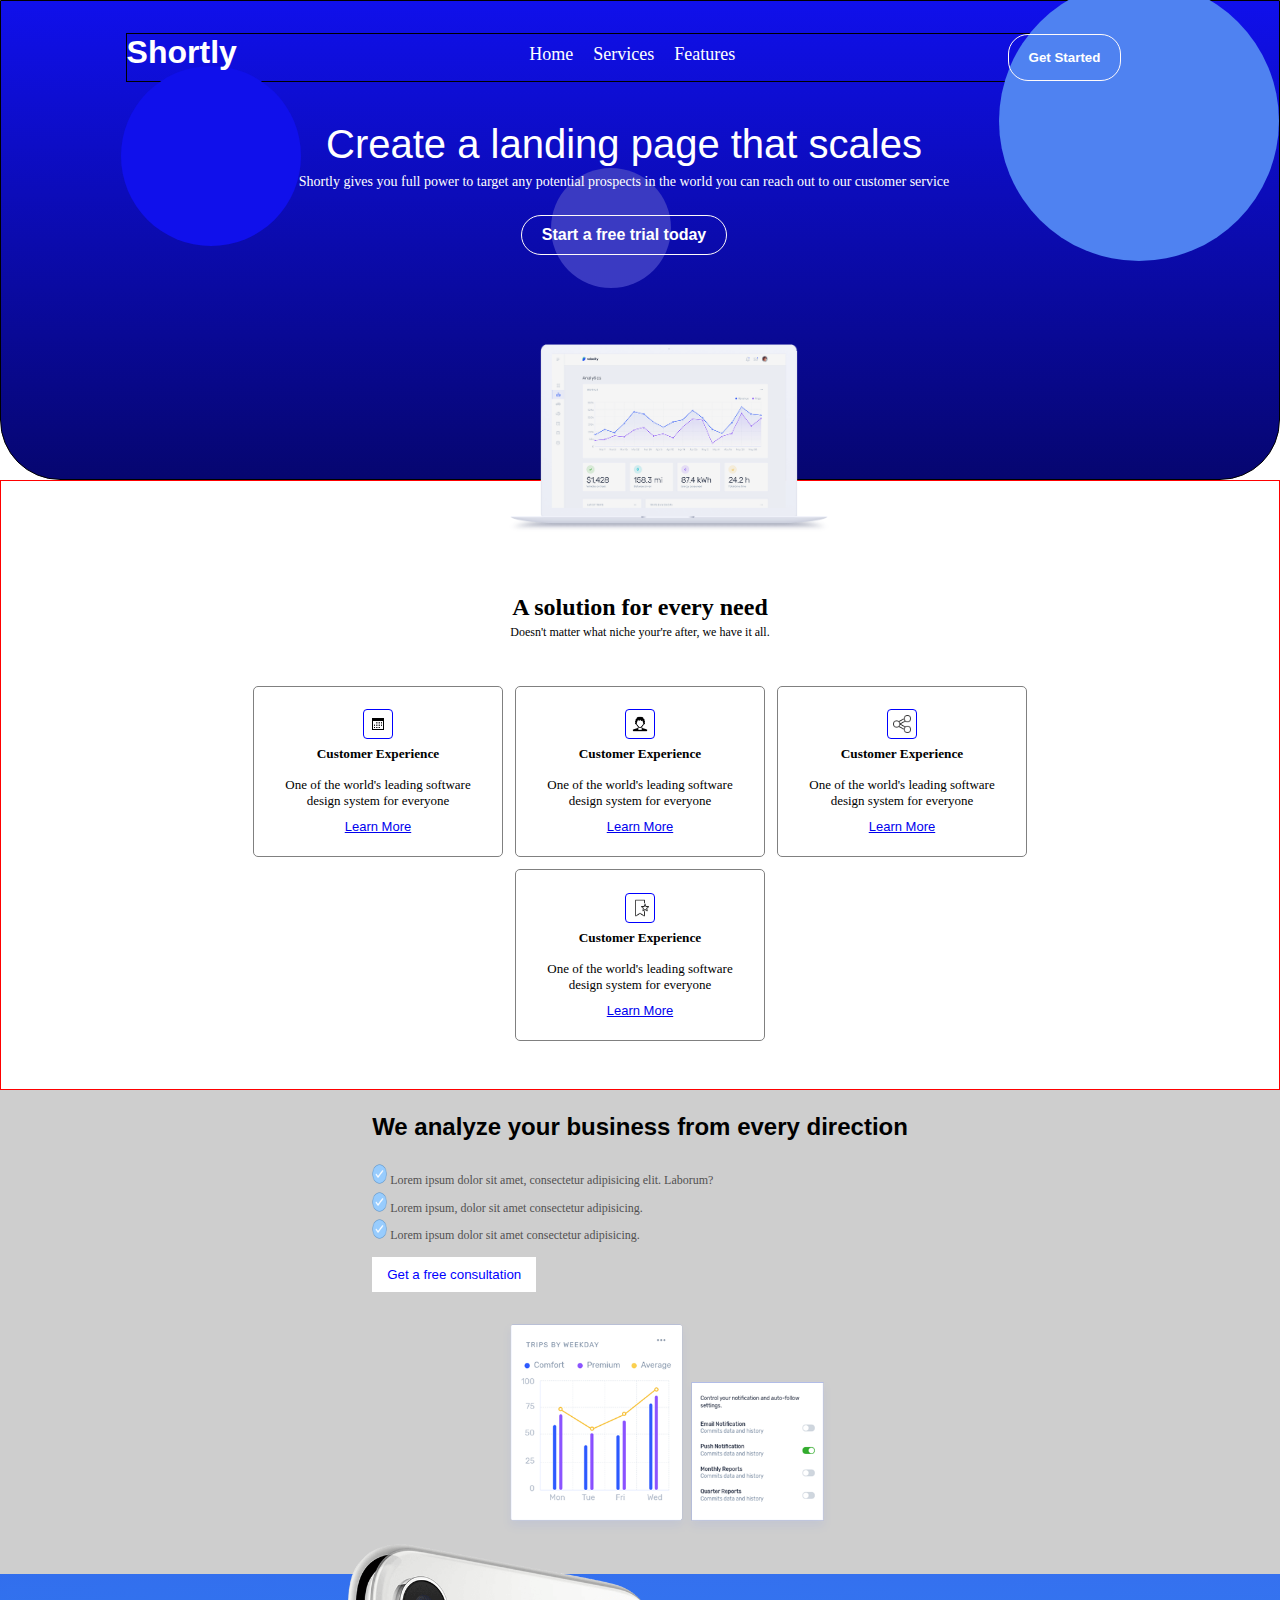
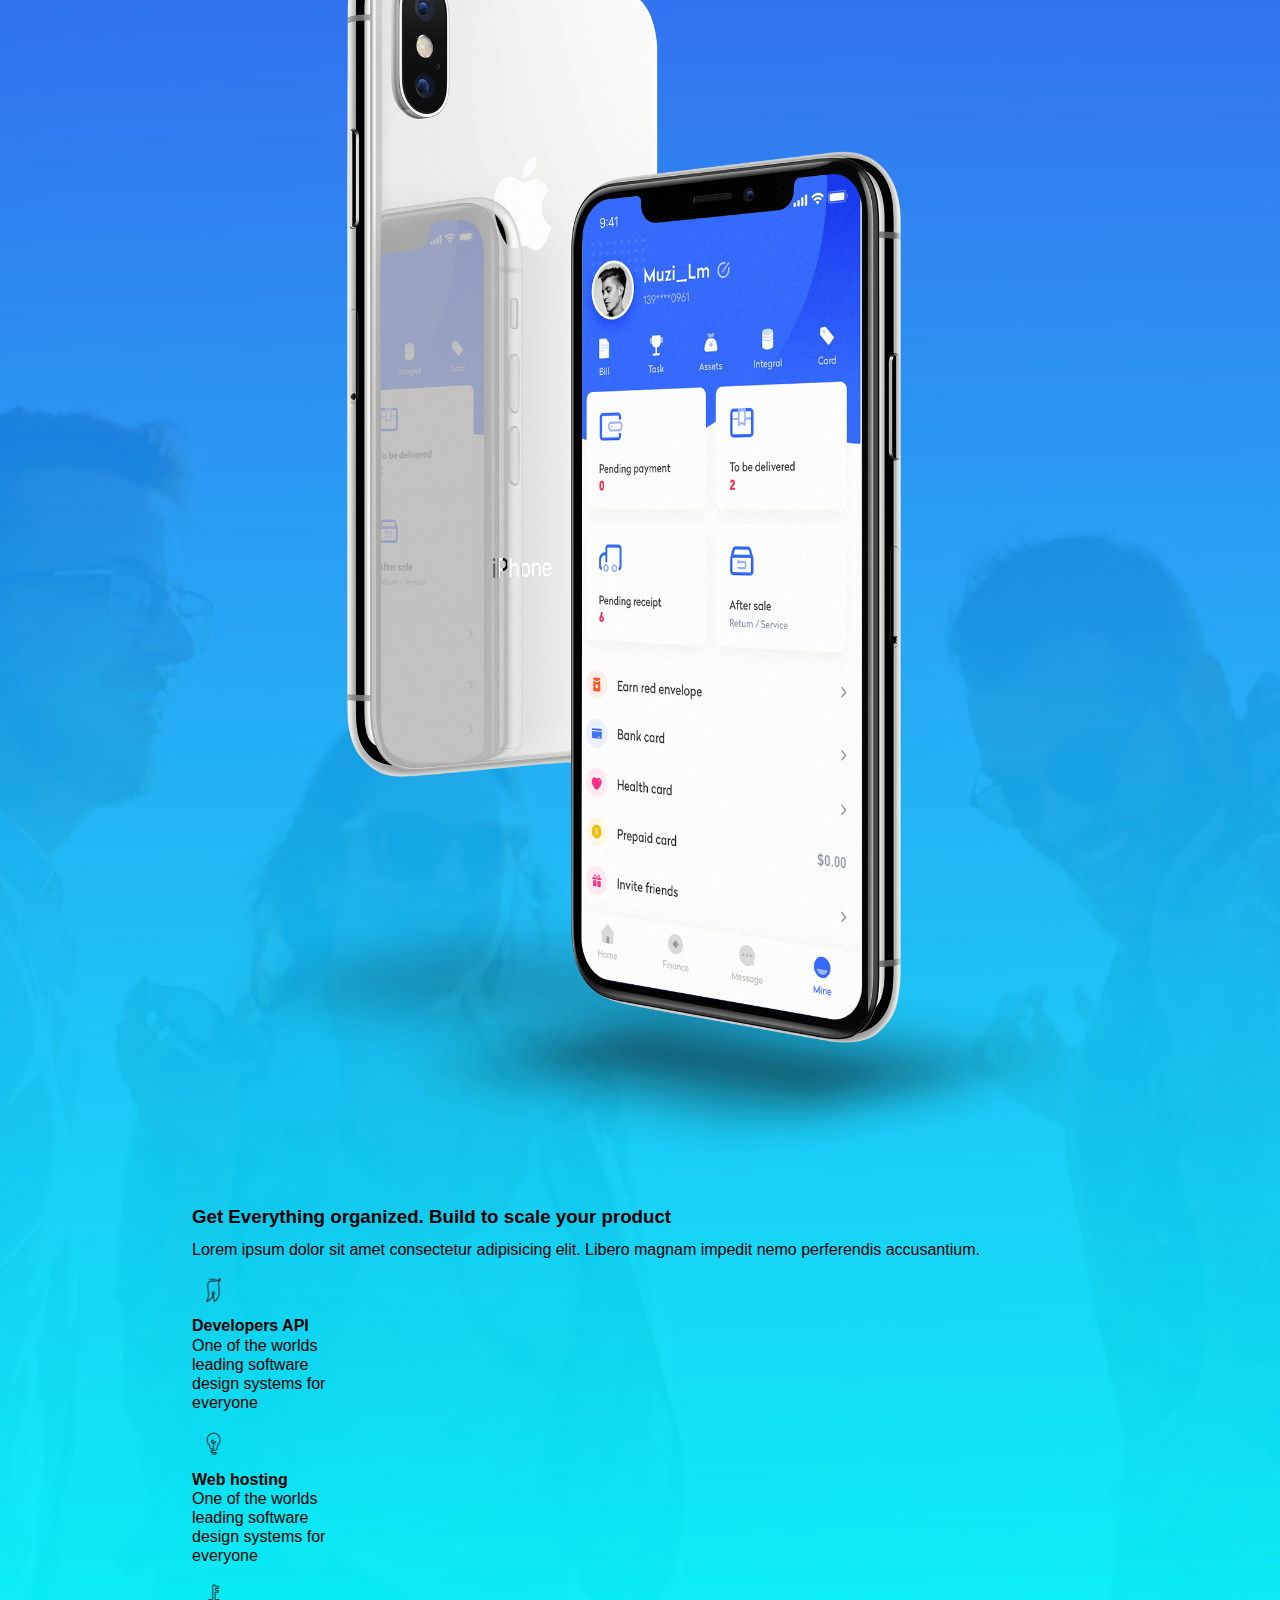
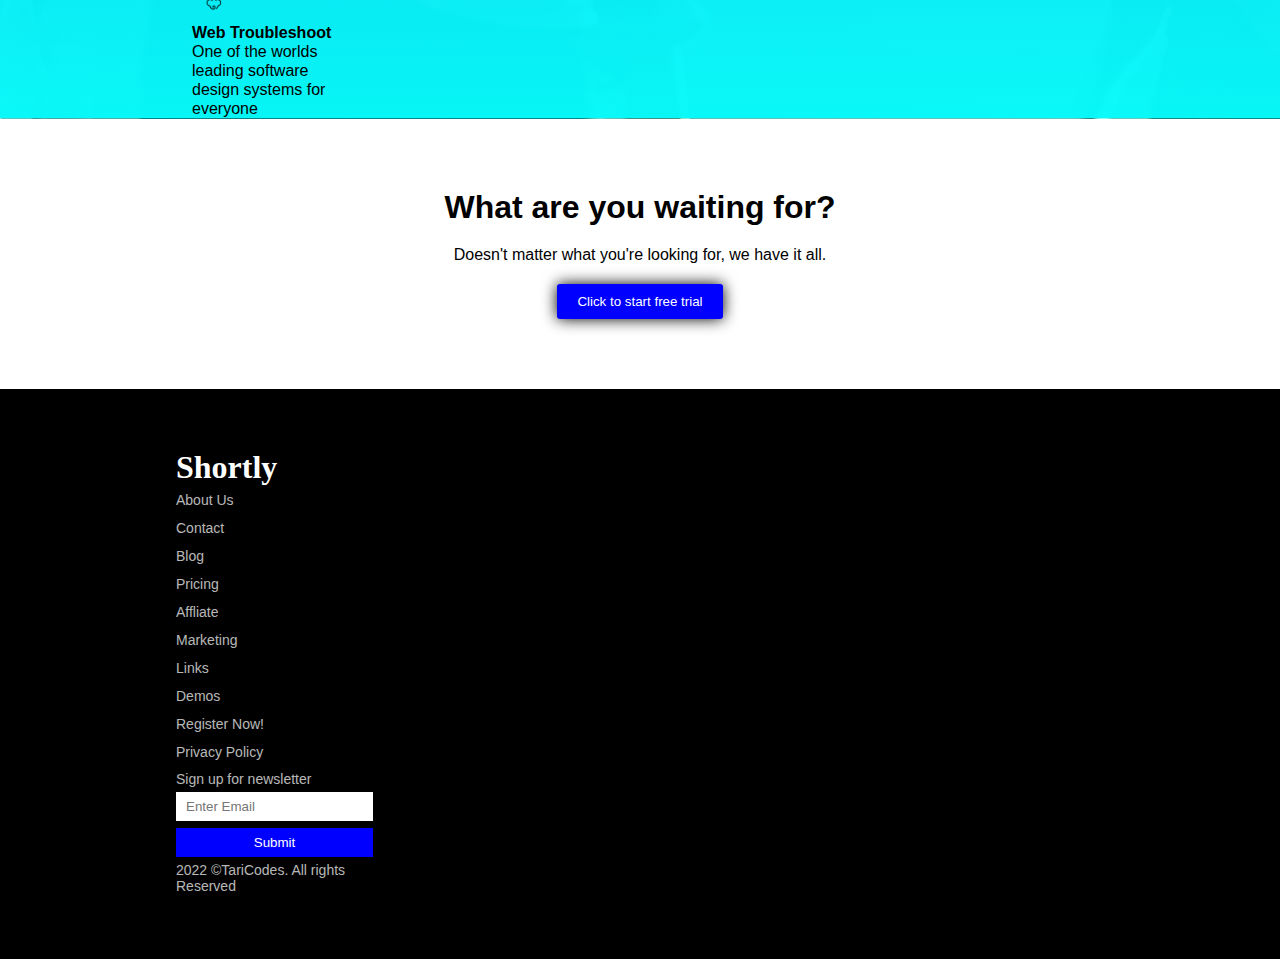
==== shortly.html @ 9597986b "created shortly" ====
<!DOCTYPE html>
<html lang="en">

<head>
    <meta charset="UTF-8">
    <meta http-equiv="X-UA-Compatible" content="IE=edge">
  <!--  <meta name="viewport" content="width=device-width, initial-scale=1.0">-->
    <title>Shortly Crypto</title>
    <link rel="stylesheet" href="./assets/css/shortly.css">
    <link rel="stylesheet" href="./assets/css/shortly-media-queries.css">
    <!-- <link rel="stylesheet" href="../../Fontawesome/font/fontawesome-free-5.15.4-web/css/all.css"> -->
   <!--  <link rel="stylesheet" href="../../Fontawesome/font/font-awesome-4.7.0/css/font-awesome.css"> -->
</head>

<body>
    <header>
        <div class="scale--item item1"></div>
        <div class="scale--item item2"></div>
        <div class="scale--item item3"></div>
        <div class="header--contents">
            <h1 id="logo">Shortly</h1>
            <nav class="nav--links">
            <div class="dd-btn">
                <i class="fa fa-bars"></i>
            </div>
            <ul>
                <li><a href="#">Home</a></li>
                <li><a href="#">Services</a></li>
                <li><a href="#">Features</a></li>
            </ul>
            </nav>
            <button class="started">Get Started</button>
        </div>
        <div class="page--contents">
            <h1>Create a landing page that scales</h1>
            <p>Shortly gives you full power to target any potential prospects in the world you can reach out to our
                customer service</p>
            <button>Start a free trial today</button>
        </div>
        <div class="image--container">
            <img src="./assets/zinochart-img/mac.png" alt="chart-analytics">
        </div>
    </header>
    <section class="customer--section">
        <div class="row1">
            <div class="row-txt">
                <h1>A solution for every need</h1>
                <p>Doesn't matter what niche your're after, we have it all.</p>
            </div>
            <div class="box--container">
                <div class="box box1">
                    <img src="./assets/zinochart-img/icons/icons8-calendar-32.png" alt="">
                    <h5>Customer Experience</h5>
                    <p>One of the world's leading software design system for everyone</p>
                    <a href="#">Learn More</a>
                </div>
                <div class="box box2">
                    <img src="./assets/zinochart-img/icons/icons8-customer-64.png" alt="">
                    <h5>Customer Experience</h5>
                    <p>One of the world's leading software design system for everyone</p>
                    <a href="#">Learn More</a>
                </div>
                <div class="box box3">
                    <img src="./assets/zinochart-img/icons/icons8-share-100.png" alt="">
                    <h5>Customer Experience</h5>
                    <p>One of the world's leading software design system for everyone</p>
                    <a href="#">Learn More</a>
                </div>
                <div class="box box4">
                    <img src="./assets/zinochart-img/icons/icons8-favorites-50.png" alt="">
                    <h5>Customer Experience</h5>
                    <p>One of the world's leading software design system for everyone</p>
                    <a href="#">Learn More</a>
                </div>
            </div>
        </div>
    </section>
    <section class="consultant--section">
        <div class="row1">
            <div class="prop">
                <h3>We analyze your business from every direction</h3>
                <div class="check">
                    <p> <img src="./assets/zinochart-img/icons/icons8-checkmark-40.png" alt=""> Lorem ipsum
                        dolor
                        sit amet, consectetur adipisicing elit. Laborum?</p>
                </div>
                <div class="check">
                    <p><img src="./assets/zinochart-img/icons/icons8-checkmark-40.png" alt=""> Lorem ipsum,
                        dolor sit amet consectetur adipisicing.</p>
                </div>
                <div class="check">
                    <p><img src="./assets/zinochart-img/icons/icons8-checkmark-40.png" alt=""> Lorem ipsum dolor
                        sit amet consectetur adipisicing.</p>
                </div>
                <button>Get a free consultation</button>
            </div>
            <div class="chart--image">
                <img src="./assets/zinochart-img/chart-zinochart.png" alt="">
            </div>
        </div>
    </section>
    <section class="third--section">
        <div class="row--container">
            <div class="img-row">
                <img src="./assets/zinochart-img/phone-zchart.png" alt="">
            </div>
            <div class="text--row">
                <div class="txt">
                    <h3>Get Everything organized. Build to scale your product</h3>
                    <p>Lorem ipsum dolor sit amet consectetur adipisicing elit. Libero magnam impedit nemo perferendis
                        accusantium.</p>
                </div>
                <div class="host--box">
                    <div class="hosting">
                        <img src="./assets/zinochart-img/icons/icons8-bookmark-64.png" alt="">
                        <h4>Developers API</h4>
                        <p>One of the worlds leading software design systems for everyone</p>
                    </div>
                    <div class="hosting">
                        <img src="./assets/zinochart-img/icons/icons8-idea-64.png" alt="">
                        <h4>Web hosting</h4>
                        <p>One of the worlds leading software design systems for everyone</p>
                    </div>
                    <div class="hosting">
                        <img src="./assets/zinochart-img/icons/icons8-key-64.png" alt="">
                        <h4>Web Troubleshoot</h4>
                        <p>One of the worlds leading software design systems for everyone</p>
                    </div>
                </div>
            </div>
        </div>
    </section>
    <section class="fourth--section">
        <div class="fourth--container">
            <h1>What are you waiting for?</h1>
            <p>Doesn't matter what you're looking for, we have it all.</p>
            <button>Click to start free trial</button>
        </div>
    </section>
    <footer class="footer--container">
        <div class="footer--contents">
            <h1>Shortly</h1>
            <div class="link--contents content1">
                <ul>
                    <li><a href="#">About Us</a></li>
                    <li><a href="#">Contact</a></li>
                    <li><a href="#">Blog</a></li>
                    <li><a href="#">Pricing</a></li>
                    <li><a href="#">Affliate</a></li>
                </ul>
            </div>
            <div class="link--contents content2">
                <ul>
                    <li><a href="#">Marketing</a></li>
                    <li><a href="#">Links</a></li>
                    <li><a href="#">Demos</a></li>
                    <li><a href="#">Register Now!</a></li>
                    <li><a href="#">Privacy Policy</a></li>
                </ul>
            </div>
            <div class="content3">
                <form class="newletter">
                    <p class="newletter--text">Sign up for newsletter</p>
                    <div>
                        <input type="email" placeholder="Enter Email">
                    </div>
                    <button class="btn">Submit</button>
                </form>
                <p class="copy">2022 &copy;TariCodes. All rights <br> Reserved</p>
            </div>
        </div>
    </footer>
</body>

</html>
---- assets/css/shortly.css ----
* {
    margin: 0%;
    padding: 0%;
    box-sizing: border-box;
    user-select: none;
}

html {
    font-size: 100%;
}

header {
    width: 100%;
    background-image: linear-gradient(to bottom, rgb(16, 16, 235), rgb(6, 6, 112));
    border-bottom-left-radius: 60px;
    border-bottom-right-radius: 60px;
    color: white;
    padding-top: 2rem;
    padding-right: 2rem;
    position: relative;
    border: 1px solid black;
}

.scale--item {
    position: absolute;
}

.item1 {
    width: 180px;
    height: 180px;
    border-radius: 50%;
    background-color: rgb(16, 16, 235);
    left: 120px;
    top: 65px;
    animation:bounce1 2s infinite alternate;
}

.item2 {
    width: 120px;
    height: 120px;
    border-radius: 50%;
    background-color: rgb(58, 58, 194);
    left: 43%;
    top: 35%;
    animation:bounce2 2s infinite alternate-reverse;
}

.item3 {
    width: 280px;
    height: 280px;
    border-radius: 50%;
    background-color: rgb(79, 130, 241);
    right: 0%;
    top: -20px;
    animation:bounce3 2s infinite alternate;
}
@keyframes bounce1{
    0%{
        top:65px;
        left: 120px;
    }
    50%{
        top:125px;
        left: 195px;
    }
    100%{
        top: 65px;
        left: 120px;
    }
 
}
@keyframes bounce2 {
    0%{
        top: 35%;
        right: 45%;
    }
    50%{
        background-color: rgb(23, 20, 211);
        top: 50%;
        right: 45%;
    }
    100%{
        top:35%;
        right: 45%;
    }
}
@keyframes bounce3{
    0%{
        top: -20px;
        right: 0%;
    }
    50%{
        top:20%;
        right: 15%;
    }
    100%{
        top: -20px;
        right: 0px;
    }
}
.header--contents {
    width: 80%;
    margin: 0% auto;
    display: flex;
    justify-content: space-between;
    border: 1px solid black;
}

.header--contents h1 {
    font-family: Verdana, Geneva, Tahoma, sans-serif;
    font-size: 32px;
    z-index: 999;
}

.header--contents h1 .dim {
    color: red;
}
.dd-btn{
    display: none;
    z-index: 999;
    width: 230px;
    padding: 10px;
    background: transparent;
    text-align: center;
}
.header--contents .nav--links ul {
    display: flex;
    align-items: center;
    justify-content: center;
    padding-top: 10px;
}

.header--contents .nav--links ul li {
    margin-left: 20px;
    list-style: none;
    z-index: 999;
}

.header--contents .nav--links a {
    color: white;
    text-decoration: none;
    font-size: 18px;
    font-family: Cambria, Cochin, Georgia, Times, 'Times New Roman', serif;
}

.header--contents .started {
    background-color: transparent;
    border: 1px solid snow;
    outline: none;
    border-radius: 20px;
    padding: 15px 20px;
    color: white;
    font-weight: bold;
    z-index: 999;
}

.header--contents .started:hover {
    background-color: snow;
    color: rgb(23, 20, 211);
}

.page--contents {
    width: 80%;
    margin: 0% auto;
    display: flex;
    flex-direction: column;
    justify-content: center;
    align-items: center;
    padding: 2rem 1rem;
}

.page--contents h1 {
    font-size: 69px;
    font-family: Arial, Helvetica, sans-serif;
    line-height: 1.5;
    font-weight: 500;
    text-align: center;
    z-index: 999;
}

.page--contents p {
    margin-bottom: 25px;
    text-align: center;
    z-index: 999;
}

.page--contents button {
    border-radius: 25px;
    padding: 10px 20px;
    background-color: transparent;
    color: white;
    border: 1px groove snow;
    outline: none;
    font-size: 16px;
    font-weight: bold;
    font-family: Arial, Helvetica, sans-serif;
    z-index: 999;
}

.image--container {
    max-width:700px;
}

.image--container img {
    transform:translateY(15%) translateX(140%);
    width: 100%;
}

.customer--section {
    width: 100%;
    background-color: white;
    color: black;
    padding-top: 2rem;
    padding-bottom: 2rem;
    border: 1px solid red;
}
.customer--section .row1{
    display: flex;
    justify-content: center;
    align-items: center;
    flex-direction: column;
}
.customer--section .row1 .row-txt h1 {
    margin-top: 30%;
    line-height: 1.4;
    text-align: center;
    font-size: 45px;
    font-family: Cambria, Cochin, Georgia, Times, 'Times New Roman', serif;
}

.customer--section .row1 .row-txt p {
    text-align: center;
    margin-bottom: 30px;
}

.customer--section .box--container {
    /* border: 1px solid blue; */
    width: 80%;
    margin: 0 auto;
    padding: 1rem;
    display: flex;
    flex-direction: row;
    align-items: center;
    justify-content: flex-start;
    background-color: transparent;
    color: black;
    gap: 12px;
}

.customer--section .box--container .box {
    width: 250px;
    display: flex;
    padding: 1.4rem;
    justify-content: center;
    flex-direction: column;
    align-items: center;
    text-align: center;
    border-radius: 5px;
    border: 1px solid gray;
}

.customer--section .box--container .box:hover {
    transform: translateY(-20px);
    transition: .7s ease-in-out;
}

.customer--section.box--container .box h5 {
    font-weight: bolder;
    line-height: 1.3;
    text-align: center;
    font-family: Cambria, Cochin, Georgia, Times, 'Times New Roman', serif;
}

.customer--section .box--container .box p {
    font-size: small;
    margin-bottom: 10px;
    margin-top: 15px;
}

.customer--section .box--container .box img {
    width: 30px;
    height: 30px;
    padding: 5px;
    border: 1px solid blue;
    margin-bottom: 7px;
    border-radius: 4px;
}

.customer--section .box--container .box a {
    font-family: 'Lucida Sans', 'Lucida Sans Regular', 'Lucida Grande', 'Lucida Sans Unicode', Geneva, Verdana, sans-serif;
    font-size: small;
}

.consultant--section {
    background-color: rgb(206, 206, 206);
}

.consultant--section .row1 {
    width: 80%;
    margin: 0% auto;
    display: flex;
    justify-content: center;
    align-items: center;
}

.consultant--section .row1 .prop h3 {
    font-weight: bolder;
    font-family: 'Trebuchet MS', 'Lucida Sans Unicode', 'Lucida Grande', 'Lucida Sans', Arial, sans-serif;
    line-height: 1.4;
    font-size: 24px;
    margin-bottom: 20px;
    text-align: left;
}

.consultant--section .row1 .prop p {
    line-height: 1.9;
    color: rgb(82, 81, 81);
}

.consultant--section .row1 .check img {
    width: 20px;
    height: 20px;
}

.consultant--section .row1 button {
    margin-top: 10px;
    border: none;
    background-color: #fff;
    color: blue;
    padding: 10px 15px;
}

.consultant--section .row1 button:hover {
    background-color: blue;
    color: #fff;
    border: none;
}

.third--section {
    width: 100%;
    /* height: 70vh; */
    background-image: linear-gradient(to bottom, rgba(30, 97, 240, 0.877), rgba(7, 250, 250, 0.979)), url('../zinochart-img/bg-zinochart.jpg');
    background-repeat: no-repeat;
    background-size: cover;
    background-position: 100% 41%;
}

.third--section .row--container {
    width: 70%;
    /* height: 70vh; */
    margin: 0% auto;
    display: flex;
    justify-content: space-around;
    align-items: center;
}

.third--section .row--container .img-row {
    width: 40%;
    position: relative;
    bottom: 30px;
    animation: bounce 3.5s infinite ease-in-out;
    
}

.third--section .row--container .img-row img {
    width: 100%;
    height: 100%;
}
@keyframes bounce {
    0%{
        transform: translateY(-10px);
    }
    25%{
        transform: translateY(-20px);
    }
    50%{
        transform: translateY(-25px);
    }
    75%{
        transform: translateY(-20px);
    }
    100%{
        transform: translateY(-10px);
    }
}
/* .third--section .row--container .img-row img:hover{
    transform: translateY(-15px);
    transition: .9s ease-in-out;
} */
.text--row {
    display: flex;
    /* border: 1px solid blue; */
    flex-direction: column;
    width: 100%;
    gap: 10px;
    min-height: 35vh;
    line-height: 1.2;
    font-family: 'Gill Sans', 'Gill Sans MT', Calibri, 'Trebuchet MS', sans-serif;
}

.text--row .txt h3 {
    width: 55%;
    line-height: 1.4;
    margin-bottom: 10px;
}

.text--row>p {
    width: 90%;
    /* border: 1px solid blue; */
    margin: 20px 0px;
}

.text--row .host--box {
    display: flex;
    flex-direction: row;
    gap: 10px;
}

.text--row .host--box .hosting {
    width: 160px;
}

.text--row .host--box .hosting img {
    width: 43px;
    height: 43px;
    padding: 8px;
}

.fourth--section {
    width: 100%;
    background-color: white;
    padding: 70px;
    font-family: 'Gill Sans', 'Gill Sans MT', Calibri, 'Trebuchet MS', sans-serif;
}

.fourth--section .fourth--container {
    width: 70%;
    margin: 0 auto;
    display: flex;
    flex-direction: column;
    justify-content: center;
    align-items: center;
}

.fourth--section .fourth--container h1 {
    text-align: center;
    font-family: 'Segoe UI', Tahoma, Geneva, Verdana, sans-serif;
    margin-bottom: 20px;
}

.fourth--section .fourth--container button {
    background-color: blue;
    color: white;
    padding: 10px 20px;
    border-radius: 3px;
    border: none;
    margin-top: 20px;
    box-shadow: 0px 0px 15px black;
}

.fourth--section .fourth--container button:hover {
    background-color: transparent;
    color: blue;
}

.footer--container {
    background-color: black;
    padding: 60px;
}

.footer--container .footer--contents {
    width: 80%;
    margin: 0% auto;
    display: flex;
    justify-content: space-around;
    color: white;
}

.footer--container .footer--contents .link--contents ul li {
    list-style: none;
    padding: 5px 0px;
}

.footer--container .footer--contents .link--contents a {
    color: rgba(245, 245, 245, 0.76);
    margin-bottom: 5px;
    text-decoration: none;
    font-size: 14px;
    font-family: 'Segoe UI', Tahoma, Geneva, Verdana, sans-serif;
}

.footer--container .footer--contents .newletter input,
.btn {
    width: 100%;
}

.footer--container .footer--contents .newletter input {
    padding: 7px 10px;
    outline: none;
    border: none;
    display: block;
}
.footer--container .footer--contents .newletter input:focus{
    /* border: 2px groove orange; */
    box-shadow: 0px 0px 15px orange;
}

.footer--container .footer--contents .newletter .btn {
    margin-top: 7px;
    background-color: blue;
    display: block;
    text-align: center;
    padding: 7px 15px;
    color: #fff;
    border: none;
}

.footer--container .footer--contents .newletter .btn:hover {
    background-color: whitesmoke;
    color: blue;
    
}

.footer--container .footer--contents .newletter--text,
.copy {
    color: rgba(245, 245, 245, 0.76);
    font-family: 'Segoe UI', Tahoma, Geneva, Verdana, sans-serif;
    font-size: 14px;
    margin: 5px 0px;
}
---- assets/css/shortly-media-queries.css ----
@media screen and (max-width:1024px) {
    .page--contents h1 {
        font-size: 50px;
        font-weight: 500;
    }
    .image--container {
        transform:translateY(15%) translateX(20%);
        max-width:650px;
    }
    /* .image--container{
        left: 15%;
        bottom: -5%;
    } */
    .image--container img {
        width: 100%;
    }
    .customer--section .row1 h1{
        font-size: 30px;
        font-weight: 600;
    }
    .customer--section .box--container{
        flex-wrap: wrap;
        justify-content: center;
    }
    .consultant--section .row1 {
        padding: 20px 0px;
        display: flex;
        flex-direction: column;
        justify-content: space-around;
        align-items: center;
    }
    .third--section {
        background-position: 30% 100%;
    }
    /* .third--section .row--container{
        flex-direction: column;
    } */

    .third--section .row--container .img-row{
        width: auto;
    }

}
@media screen and (max-width:768px) {
    .page--contents h1 {
        font-size: 50px;
        font-weight: 500;
    }
    .image--container {
        transform:translateY(15%) translateX(15%);
        max-width:600px;
    }
    /* .image--container{
        max-width: 490px;
        left: 18%;
        bottom: 0%;
    } */
    .image--container img {
        width:100%;
    }
    .customer--section .row1 h1{
        font-size: 30px;
        font-weight: 600;
    }
    .customer--section .box--container{
        flex-wrap: wrap;
        justify-content: center;
    }
    .consultant--section .row1 {
        padding: 20px 0px;
        display: flex;
        flex-direction: column;
        justify-content: space-around;
        align-items: center;
    }
    .third--section {
        background-position: 30% 100%;
    }
    .third--section .row--container{
        flex-direction: column;
    }

    .third--section .row--container .img-row{
        width: auto;
    }
    .footer--container .footer--contents{
        flex-wrap:wrap;
    }

}
@media screen and (max-width:425px) {
    .scale--item{
        display: none;
    }
   .nav--link ul li a, .started{
        display: none;
    }
    .dd-btn{
        display: block;
    }
    .page--contents h1 {
        font-size: 50px;
        font-weight: 500;
    }
    .image--container {
        transform:translateY(15%) translateX(15%);
        max-width:320px;
    }
    /* .image--container{
        max-width: 350px;
        left: 10%;
        bottom: 0%;
    } */
    .image--container img {
        width:100%;
    }
    .page--contents h1{
        font-size: 40px;
    }
    .page--contents p{
        font-size: 14px;
    }
    /* .customer--section .row1 h1{
        font-size: 30px;
        font-weight: 600;
    } */
    .customer--section .row1 .row-txt h1{
        font-size: 24px;
        font-weight: 600;
    }
    .customer--section .row1 .row-txt p{
        font-size: 12px;
    }
    .customer--section .box--container{
        flex-wrap: wrap;
        justify-content: center;
    }
    .customer--section .box--container .box:hover {
        transform: scale(1.1);
        transition: .9s ease-in-out;
    }
    .consultant--section .row1 {
        padding: 20px 0px;
        display: flex;
        flex-direction: column;
        justify-content: space-around;
        align-items: center;
    }
    .chart--image img{
        max-width: 400px;
    }
    .consultant--section .row1 .check p {
        font-size: 12px;
    }
    .consultant--section .row1 .check p img{
        max-width: 15px;
    }
    .third--section {
        background-position: 30% 100%;
    }
    .third--section .row--container{
        flex-direction: column;
        justify-content: center;
    }

    .third--section .row--container .img-row{
        width: auto;
    }
    .third--section .row--container .host--box{
        flex-direction: column;
    }
    .footer--container .footer--contents{
        flex-wrap: wrap;
        flex-direction: column;
        justify-content: center;
    }

}
@media screen and (max-width:435px) {
    .scale--item{
        display: none;
    }
    .nav--links ul li, .started{
        display: none;
    }
    .dd-btn{
        display: block;
    }
    .nav--links:hover > .nav--links ul li{
    display: block;
    height: 150px;
    }
    .nav--links a{
     display: block;
     width: 100%;
     padding: 10px;
     text-decoration: none;
     color: snow;
    }
    }
    .page--contents h1 {
        font-size: 50px;
        font-weight: 500;
    }
    .image--container {
        transform:translateY(15%) translateX(60px);
        max-width:320px;
    }
    /* .image--container{
        max-width: 350px;
        left: 10%;
        bottom: 0%;
    } */
    .image--container img {
        width:100%;
    }
    .page--contents h1{
        font-size: 40px;
    }
    .page--contents p{
        font-size: 14px;
    }
    /* .customer--section .row1 h1{
        font-size: 30px;
        font-weight: 600;
    } */
    .customer--section .row1 .row-txt h1{
        font-size: 24px;
        font-weight: 600;
    }
    .customer--section .row1 .row-txt p{
        font-size: 12px;
    }
    .customer--section .box--container{
        flex-wrap: wrap;
        justify-content: center;
    }
    .customer--section .box--container .box:hover {
        transform: scale(1.1);
        transition: .9s ease-in-out;
    }
    .consultant--section .row1 {
        padding: 20px 0px;
        display: flex;
        flex-direction: column;
        justify-content: space-around;
        align-items: center;
    }
    .chart--image img{
        max-width: 400px;
    }
    .consultant--section .row1 .check p {
        font-size: 12px;
    }
    .consultant--section .row1 .check p img{
        max-width: 15px;
    }
    .third--section {
        background-position: 30% 100%;
    }
    .third--section .row--container{
        flex-direction: column;
        justify-content: center;
    }

    .third--section .row--container .img-row{
        width: auto;
    }
    .third--section .row--container .host--box{
        flex-direction: column;
    }
    .footer--container .footer--contents{
        flex-wrap: wrap;
        flex-direction: column;
        align-items: flex-start;
    }

}

@media screen and (max-width:375px){

.chart--image img{
    max-width: 300px;
}
.image--container {
    transform:translateY(15%) translateX(10%);
    max-width:320px;
}
}
@media screen and (max-width:320px){
    .image--container {
        transform:translateY(15%) translateX(5%);
        max-width:300px;
    }
}
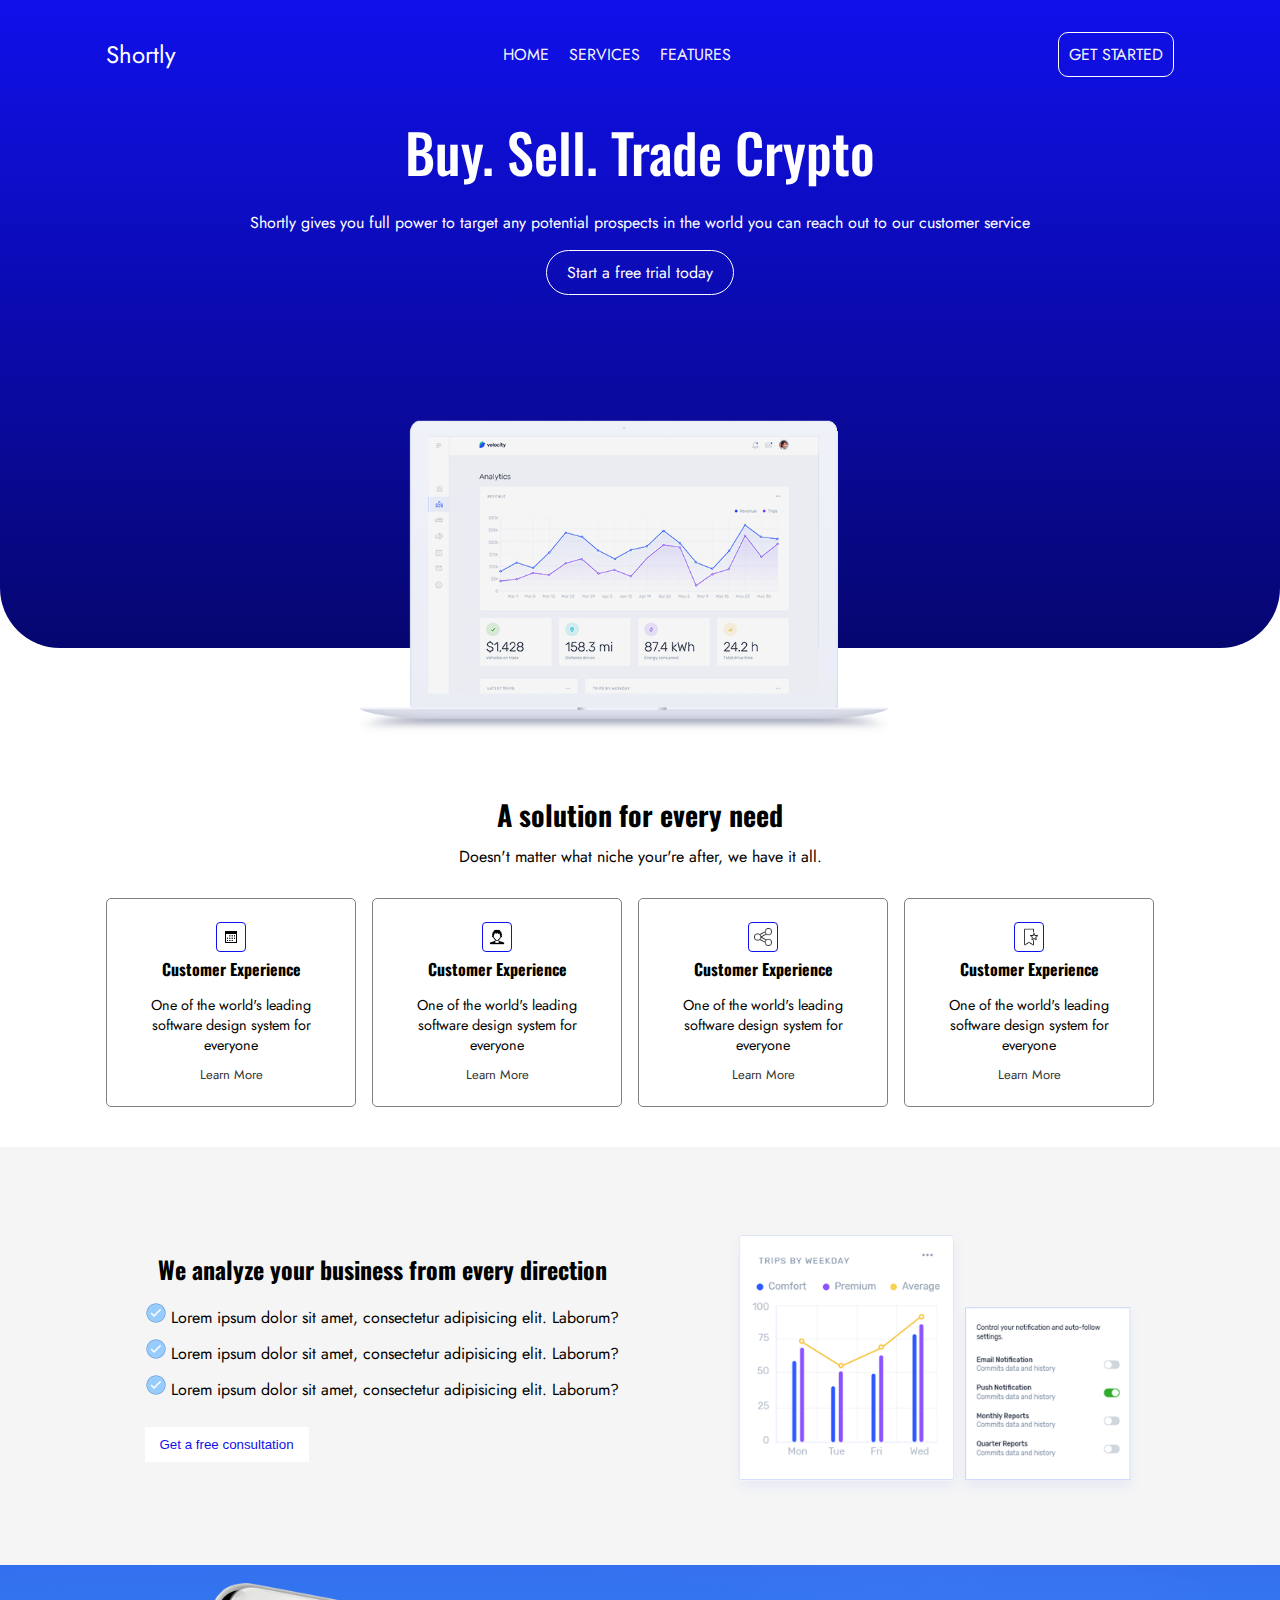
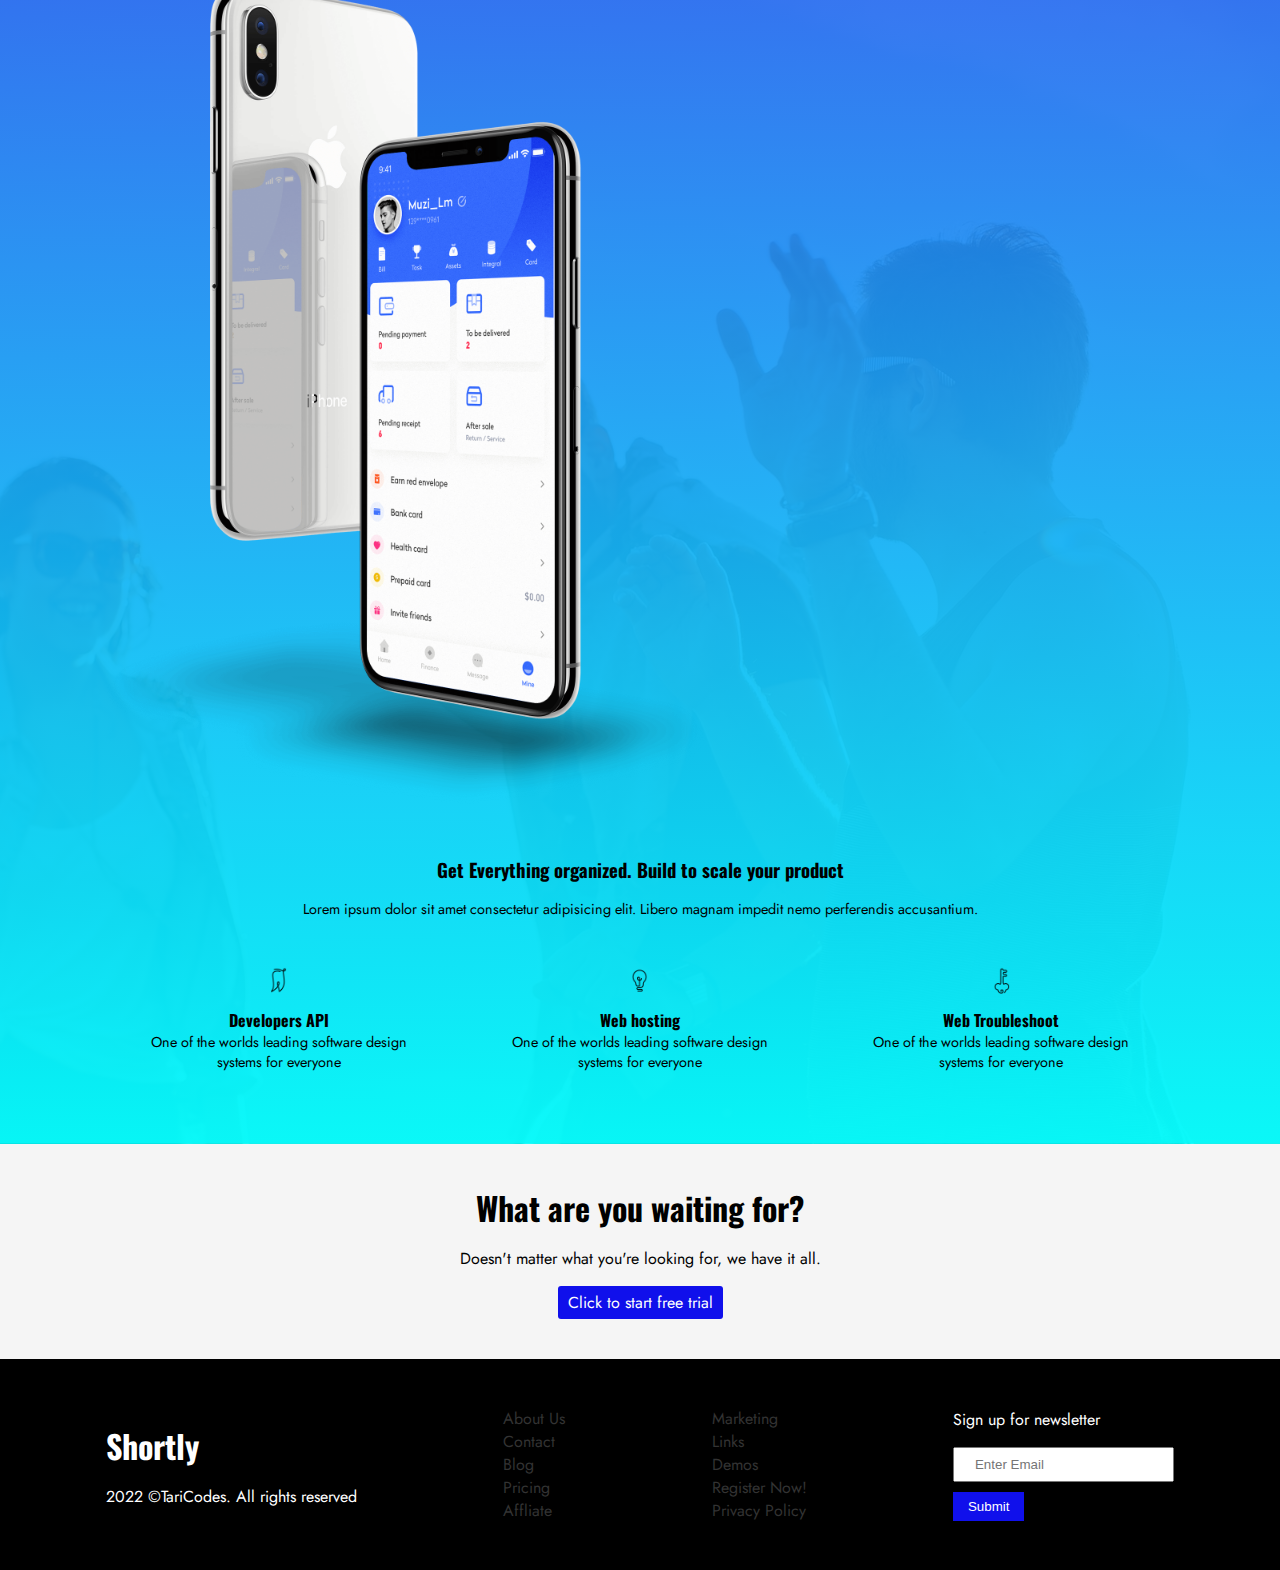
==== commit 3271a9bf: "modified the contents of the html added utilities style sheet for multiple and predefined classes re" ====
--- a/shortly.html
+++ b/shortly.html
@@ -1,175 +1,218 @@
 <!DOCTYPE html>
 <html lang="en">
+  <head>
+    <meta charset="UTF-8" />
+    <meta http-equiv="X-UA-Compatible" content="IE=edge" />
+    <meta name="viewport" content="width=device-width, initial-scale=1.0" />
+    <meta name="description" content=" Shortly gives you full power to target any potential prospects in
+    the world you can reach out to our customer service">
+    <meta name="keywords" content="Shortly, Buy, Sell, Trade, Crypto">
+    <title>Shortly Crypto</title>
+    <link rel="stylesheet" href="./assets/css/utilities.css">
+    <link rel="stylesheet" href="./assets/css/shortly.css" />
+    <link
+      rel="stylesheet"
+      href="https://cdnjs.cloudflare.com/ajax/libs/font-awesome/5.15.4/css/all.min.css">
+  </head>
 
-<head>
-    <meta charset="UTF-8">
-    <meta http-equiv="X-UA-Compatible" content="IE=edge">
-  <!--  <meta name="viewport" content="width=device-width, initial-scale=1.0">-->
-    <title>Shortly Crypto</title>
-    <link rel="stylesheet" href="./assets/css/shortly.css">
-    <link rel="stylesheet" href="./assets/css/shortly-media-queries.css">
-    <!-- <link rel="stylesheet" href="../../Fontawesome/font/fontawesome-free-5.15.4-web/css/all.css"> -->
-   <!--  <link rel="stylesheet" href="../../Fontawesome/font/font-awesome-4.7.0/css/font-awesome.css"> -->
-</head>
-
-<body>
-    <header>
-        <div class="scale--item item1"></div>
-        <div class="scale--item item2"></div>
-        <div class="scale--item item3"></div>
-        <div class="header--contents">
-            <h1 id="logo">Shortly</h1>
-            <nav class="nav--links">
+  <body>
+    <header class="header d-flex">
+      <div class="container">
+        <nav class="navbar">
+          <div class="container d-flex justify-between align-items-center gutter-1">
             <div class="dd-btn">
-                <i class="fa fa-bars"></i>
-            </div>
-            <ul>
-                <li><a href="#">Home</a></li>
-                <li><a href="#">Services</a></li>
-                <li><a href="#">Features</a></li>
+              <i class="fas fa-bars"></i>
+            </div>
+            <div id="logo">Shortly</div>
+            <ul class="d-flex justify-center align-items-center">
+              <li><a href="#">Home</a></li>
+              <li><a href="#">Services</a></li>
+              <li><a href="#">Features</a></li>
             </ul>
-            </nav>
-            <button class="started">Get Started</button>
-        </div>
+            <a href="#" class="btn btn-outline">Get Started</a>
+          </div>
+        </nav>
         <div class="page--contents">
-            <h1>Create a landing page that scales</h1>
-            <p>Shortly gives you full power to target any potential prospects in the world you can reach out to our
-                customer service</p>
-            <button>Start a free trial today</button>
+          <div class="container d-flex align-items-center">
+            <h1 class="mb-1 align-center">Buy. Sell. Trade Crypto</h1>
+            <p class="mb-1 align-center">
+              Shortly gives you full power to target any potential prospects in
+              the world you can reach out to our customer service
+            </p>
+            <a href="#" class="btn">Start a free trial today</a>
+          </div>
         </div>
         <div class="image--container">
-            <img src="./assets/zinochart-img/mac.png" alt="chart-analytics">
-        </div>
+          <img src="./assets/zinochart-img/mac.png" alt="chart-analytics" />
+        </div>
+      </div>
     </header>
-    <section class="customer--section">
-        <div class="row1">
-            <div class="row-txt">
-                <h1>A solution for every need</h1>
-                <p>Doesn't matter what niche your're after, we have it all.</p>
-            </div>
-            <div class="box--container">
-                <div class="box box1">
-                    <img src="./assets/zinochart-img/icons/icons8-calendar-32.png" alt="">
-                    <h5>Customer Experience</h5>
-                    <p>One of the world's leading software design system for everyone</p>
-                    <a href="#">Learn More</a>
-                </div>
-                <div class="box box2">
-                    <img src="./assets/zinochart-img/icons/icons8-customer-64.png" alt="">
-                    <h5>Customer Experience</h5>
-                    <p>One of the world's leading software design system for everyone</p>
-                    <a href="#">Learn More</a>
-                </div>
-                <div class="box box3">
-                    <img src="./assets/zinochart-img/icons/icons8-share-100.png" alt="">
-                    <h5>Customer Experience</h5>
-                    <p>One of the world's leading software design system for everyone</p>
-                    <a href="#">Learn More</a>
-                </div>
-                <div class="box box4">
-                    <img src="./assets/zinochart-img/icons/icons8-favorites-50.png" alt="">
-                    <h5>Customer Experience</h5>
-                    <p>One of the world's leading software design system for everyone</p>
-                    <a href="#">Learn More</a>
-                </div>
-            </div>
-        </div>
-    </section>
-    <section class="consultant--section">
-        <div class="row1">
-            <div class="prop">
-                <h3>We analyze your business from every direction</h3>
-                <div class="check">
-                    <p> <img src="./assets/zinochart-img/icons/icons8-checkmark-40.png" alt=""> Lorem ipsum
-                        dolor
-                        sit amet, consectetur adipisicing elit. Laborum?</p>
-                </div>
-                <div class="check">
-                    <p><img src="./assets/zinochart-img/icons/icons8-checkmark-40.png" alt=""> Lorem ipsum,
-                        dolor sit amet consectetur adipisicing.</p>
-                </div>
-                <div class="check">
-                    <p><img src="./assets/zinochart-img/icons/icons8-checkmark-40.png" alt=""> Lorem ipsum dolor
-                        sit amet consectetur adipisicing.</p>
-                </div>
-                <button>Get a free consultation</button>
-            </div>
-            <div class="chart--image">
-                <img src="./assets/zinochart-img/chart-zinochart.png" alt="">
-            </div>
-        </div>
-    </section>
-    <section class="third--section">
-        <div class="row--container">
-            <div class="img-row">
-                <img src="./assets/zinochart-img/phone-zchart.png" alt="">
-            </div>
-            <div class="text--row">
-                <div class="txt">
-                    <h3>Get Everything organized. Build to scale your product</h3>
-                    <p>Lorem ipsum dolor sit amet consectetur adipisicing elit. Libero magnam impedit nemo perferendis
-                        accusantium.</p>
-                </div>
-                <div class="host--box">
-                    <div class="hosting">
-                        <img src="./assets/zinochart-img/icons/icons8-bookmark-64.png" alt="">
-                        <h4>Developers API</h4>
-                        <p>One of the worlds leading software design systems for everyone</p>
-                    </div>
-                    <div class="hosting">
-                        <img src="./assets/zinochart-img/icons/icons8-idea-64.png" alt="">
-                        <h4>Web hosting</h4>
-                        <p>One of the worlds leading software design systems for everyone</p>
-                    </div>
-                    <div class="hosting">
-                        <img src="./assets/zinochart-img/icons/icons8-key-64.png" alt="">
-                        <h4>Web Troubleshoot</h4>
-                        <p>One of the worlds leading software design systems for everyone</p>
-                    </div>
-                </div>
-            </div>
-        </div>
-    </section>
-    <section class="fourth--section">
-        <div class="fourth--container">
-            <h1>What are you waiting for?</h1>
-            <p>Doesn't matter what you're looking for, we have it all.</p>
-            <button>Click to start free trial</button>
-        </div>
-    </section>
-    <footer class="footer--container">
-        <div class="footer--contents">
-            <h1>Shortly</h1>
-            <div class="link--contents content1">
-                <ul>
-                    <li><a href="#">About Us</a></li>
-                    <li><a href="#">Contact</a></li>
-                    <li><a href="#">Blog</a></li>
-                    <li><a href="#">Pricing</a></li>
-                    <li><a href="#">Affliate</a></li>
-                </ul>
-            </div>
-            <div class="link--contents content2">
-                <ul>
-                    <li><a href="#">Marketing</a></li>
-                    <li><a href="#">Links</a></li>
-                    <li><a href="#">Demos</a></li>
-                    <li><a href="#">Register Now!</a></li>
-                    <li><a href="#">Privacy Policy</a></li>
-                </ul>
-            </div>
-            <div class="content3">
-                <form class="newletter">
-                    <p class="newletter--text">Sign up for newsletter</p>
-                    <div>
-                        <input type="email" placeholder="Enter Email">
-                    </div>
-                    <button class="btn">Submit</button>
-                </form>
-                <p class="copy">2022 &copy;TariCodes. All rights <br> Reserved</p>
-            </div>
-        </div>
+    <main>
+      <section class="customer--section">
+        <div class="container">
+          <div class="section-title">
+            <h2>A solution for every need</h2>
+            <p>Doesn't matter what niche your're after, we have it all.</p>
+          </div>
+          <div class="box--container d-flex align-items-center gutter-1">
+            <div class="box box1 d-flex justify-center align-items-center">
+              <img
+                src="./assets/zinochart-img/icons/icons8-calendar-32.png"
+                alt="" />
+              <h3>Customer Experience</h3>
+              <p>
+                One of the world's leading software design system for everyone
+              </p>
+              <a href="#">Learn More</a>
+            </div>
+            <div class="box box2 d-flex justify-center align-items-center">
+              <img
+                src="./assets/zinochart-img/icons/icons8-customer-64.png"
+                alt="" />
+              <h3>Customer Experience</h3>
+              <p>
+                One of the world's leading software design system for everyone
+              </p>
+              <a href="#">Learn More</a>
+            </div>
+            <div class="box box3 d-flex justify-center align-items-center">
+              <img
+                src="./assets/zinochart-img/icons/icons8-share-100.png"
+                alt="" />
+              <h3>Customer Experience</h3>
+              <p>
+                One of the world's leading software design system for everyone
+              </p>
+              <a href="#">Learn More</a>
+            </div>
+            <div class="box box4 d-flex justify-center align-items-center">
+              <img
+                src="./assets/zinochart-img/icons/icons8-favorites-50.png"
+                alt="" />
+              <h3>Customer Experience</h3>
+              <p>
+                One of the world's leading software design system for everyone
+              </p>
+              <a href="#">Learn More</a>
+            </div>
+          </div>
+        </div>
+      </section>
+      <section class="consultant--section py-4">
+        <div
+          class="container d-flex align-items-center justify-center gutter-1">
+          <div class="prop">
+            <h2 class="my-1 align-center">
+              We analyze your business from every direction
+            </h2>
+            <div class="check">
+              <span
+                ><img
+                  src="./assets/zinochart-img/icons/icons8-checkmark-40.png"
+                  alt=""
+              /></span>
+              Lorem ipsum dolor sit amet, consectetur adipisicing elit. Laborum?
+            </div>
+            <div class="check">
+              <span
+                ><img
+                  src="./assets/zinochart-img/icons/icons8-checkmark-40.png"
+                  alt=""
+              /></span>
+              Lorem ipsum dolor sit amet, consectetur adipisicing elit. Laborum?
+            </div>
+            <div class="check">
+              <span
+                ><img
+                  src="./assets/zinochart-img/icons/icons8-checkmark-40.png"
+                  alt=""
+              /></span>
+              Lorem ipsum dolor sit amet, consectetur adipisicing elit. Laborum?
+            </div>
+            <button class="btn my-1">Get a free consultation</button>
+          </div>
+          <img src="./assets/zinochart-img/chart-zinochart.png" alt="" />
+        </div>
+      </section>
+      <section class="third--section py-4">
+        <div class="container">
+          <img src="./assets/zinochart-img/phone-zchart.png" class="phone-chart" alt="">
+          <div class="heading-txt align-center my-1">
+            <h3 class="mb-1">Get Everything organized. Build to scale your product</h3>
+            <p>
+              Lorem ipsum dolor sit amet consectetur adipisicing elit. Libero
+              magnam impedit nemo perferendis accusantium.
+            </p>
+          </div>
+          <div class="host--box d-flex justify-between gutter-1 align-center">
+            <div class="hosting">
+              <img
+                src="./assets/zinochart-img/icons/icons8-bookmark-64.png"
+                alt="" />
+              <h4>Developers API</h4>
+              <p>
+                One of the worlds leading software design systems for everyone
+              </p>
+            </div>
+            <div class="hosting">
+              <img
+                src="./assets/zinochart-img/icons/icons8-idea-64.png"
+                alt="" />
+              <h4>Web hosting</h4>
+              <p>
+                One of the worlds leading software design systems for everyone
+              </p>
+            </div>
+            <div class="hosting">
+              <img
+                src="./assets/zinochart-img/icons/icons8-key-64.png"
+                alt="" />
+              <h4>Web Troubleshoot</h4>
+              <p>
+                One of the worlds leading software design systems for everyone
+              </p>
+            </div>
+          </div>
+        </div>
+      </section>
+      <section class="fourth--section py-2">
+        <div class="container d-flex align-items-center ">
+          <h1 class="my-1">What are you waiting for?</h1>
+          <p>Doesn't matter what you're looking for, we have it all.</p>
+          <a href="#" class="btn my-1">Click to start free trial</a>
+        </div>
+      </section>
+    </main>
+    <footer class="footer py-4">
+      <div class="container d-flex align-items-center justify-between">
+        <div>
+          <h1 class="mb-1">Shortly</h1>
+          <p class="copy">
+            2022 &copy;TariCodes. All rights reserved
+          </p>
+        </div>
+          <ul>
+            <li><a href="#">About Us</a></li>
+            <li><a href="#">Contact</a></li>
+            <li><a href="#">Blog</a></li>
+            <li><a href="#">Pricing</a></li>
+            <li><a href="#">Affliate</a></li>
+          </ul>
+          <ul>
+            <li><a href="#">Marketing</a></li>
+            <li><a href="#">Links</a></li>
+            <li><a href="#">Demos</a></li>
+            <li><a href="#">Register Now!</a></li>
+            <li><a href="#">Privacy Policy</a></li>
+          </ul>
+        <div class="newletter">
+          <form class="form">
+            <p class="newletter--text mb-1">Sign up for newsletter</p>
+              <input type="email" placeholder="Enter Email"><br>
+            <button class="btn">Submit</button>
+          </form>
+        </div>
+      </div>
     </footer>
-</body>
-
-</html>
+  </body>
+</html>--- a/assets/css/utilities.css
+++ b/assets/css/utilities.css
@@ -0,0 +1,89 @@
+.container {
+    width: 1100px;
+    margin: 0 auto;
+    padding: 0 1rem;
+  }
+  .d-flex {
+    display: flex;
+  }
+  .align-center{
+    text-align: center;
+  }
+  .justify-start {
+    justify-content: start;
+  }
+  .justify-end {
+    justify-content: end;
+  }
+  .justify-center {
+    justify-content: center;
+  }
+  .justify-between {
+    justify-content: space-between;
+  }
+  .justify-around {
+    justify-content: space-around;
+  }
+  .justify-evenly {
+    justify-content: space-evenly;
+  }
+  .align-items-start {
+    align-items: start;
+  }
+  .align-items-center {
+    align-items: center;
+  }
+  .gutter-1 {
+    gap: 1rem;
+  }
+  .gutter-2 {
+    gap: 1.5rem;
+  }
+  .gutter-3 {
+    gap: 2rem;
+  }
+  .gutter-4{
+    gap: 3;
+  }
+  .gutter-5{
+    gap: 4;
+  }
+  .my-1{
+    margin: 1rem 0;
+  }
+  .mb-1{
+    margin-bottom: 1rem;
+  }
+  .mx-auto {
+    margin: 0 auto;
+  }
+  .py-1{
+    padding: 1rem 0;
+  }
+  .py-2{
+    padding: 1.5rem 0;
+  }
+  .py-3{
+    padding: 2rem 0;
+  }
+  .py-4{
+    padding: 3rem 0;
+  }
+  .py-5{
+    padding: 4rem 0;
+  }
+  .p-1{
+    padding: 1rem;
+  }
+  .p-2{
+    padding: 1.5rem;
+  }
+  .p-3{
+    padding: 2rem;
+  }
+  .p-4{
+    padding: 3rem;
+  }
+  .p-5{
+    padding: 4rem;
+  }--- a/assets/css/shortly.css
+++ b/assets/css/shortly.css
@@ -1,530 +1,279 @@
+@import url("https://fonts.googleapis.com/css2?family=Jost:ital,wght@0,300;0,400;0,600;1,500&family=Oswald&display=swap");
 * {
-    margin: 0%;
-    padding: 0%;
-    box-sizing: border-box;
-    user-select: none;
-}
-
+  margin: 0%;
+  padding: 0%;
+  box-sizing: border-box;
+  user-select: none;
+  scroll-behavior: smooth;
+}
+:root {
+  --primary-color: #fff;
+  --bg-secondary: rgb(16, 16, 235);
+  --bg-primary: rgb(245, 245, 245);
+  --color-dark: rgb(51, 51, 51);
+}
 html {
-    font-size: 100%;
-}
-
+  font-size: 100%;
+  font-family: "Jost", sans-serif;
+}
+a {
+  text-decoration: none;
+}
+ul {
+  list-style-type: none;
+}
+h1,
+h2,
+h3,
+h4 {
+  font-family: "Oswald", sans-serif;
+}
+/* header section */
 header {
-    width: 100%;
-    background-image: linear-gradient(to bottom, rgb(16, 16, 235), rgb(6, 6, 112));
-    border-bottom-left-radius: 60px;
-    border-bottom-right-radius: 60px;
-    color: white;
-    padding-top: 2rem;
-    padding-right: 2rem;
-    position: relative;
-    border: 1px solid black;
-}
-
-.scale--item {
-    position: absolute;
-}
-
-.item1 {
-    width: 180px;
-    height: 180px;
-    border-radius: 50%;
-    background-color: rgb(16, 16, 235);
-    left: 120px;
-    top: 65px;
-    animation:bounce1 2s infinite alternate;
-}
-
-.item2 {
-    width: 120px;
-    height: 120px;
-    border-radius: 50%;
-    background-color: rgb(58, 58, 194);
-    left: 43%;
-    top: 35%;
-    animation:bounce2 2s infinite alternate-reverse;
-}
-
-.item3 {
-    width: 280px;
-    height: 280px;
-    border-radius: 50%;
-    background-color: rgb(79, 130, 241);
-    right: 0%;
-    top: -20px;
-    animation:bounce3 2s infinite alternate;
-}
-@keyframes bounce1{
-    0%{
-        top:65px;
-        left: 120px;
-    }
-    50%{
-        top:125px;
-        left: 195px;
-    }
-    100%{
-        top: 65px;
-        left: 120px;
-    }
- 
-}
-@keyframes bounce2 {
-    0%{
-        top: 35%;
-        right: 45%;
-    }
-    50%{
-        background-color: rgb(23, 20, 211);
-        top: 50%;
-        right: 45%;
-    }
-    100%{
-        top:35%;
-        right: 45%;
-    }
-}
-@keyframes bounce3{
-    0%{
-        top: -20px;
-        right: 0%;
-    }
-    50%{
-        top:20%;
-        right: 15%;
-    }
-    100%{
-        top: -20px;
-        right: 0px;
-    }
-}
-.header--contents {
-    width: 80%;
-    margin: 0% auto;
-    display: flex;
-    justify-content: space-between;
-    border: 1px solid black;
-}
-
-.header--contents h1 {
-    font-family: Verdana, Geneva, Tahoma, sans-serif;
-    font-size: 32px;
-    z-index: 999;
-}
-
-.header--contents h1 .dim {
-    color: red;
-}
-.dd-btn{
-    display: none;
-    z-index: 999;
-    width: 230px;
-    padding: 10px;
-    background: transparent;
-    text-align: center;
-}
-.header--contents .nav--links ul {
-    display: flex;
-    align-items: center;
-    justify-content: center;
-    padding-top: 10px;
-}
-
-.header--contents .nav--links ul li {
-    margin-left: 20px;
-    list-style: none;
-    z-index: 999;
-}
-
-.header--contents .nav--links a {
-    color: white;
-    text-decoration: none;
-    font-size: 18px;
-    font-family: Cambria, Cochin, Georgia, Times, 'Times New Roman', serif;
-}
-
-.header--contents .started {
-    background-color: transparent;
-    border: 1px solid snow;
-    outline: none;
-    border-radius: 20px;
-    padding: 15px 20px;
-    color: white;
-    font-weight: bold;
-    z-index: 999;
-}
-
-.header--contents .started:hover {
-    background-color: snow;
-    color: rgb(23, 20, 211);
-}
-
-.page--contents {
-    width: 80%;
-    margin: 0% auto;
-    display: flex;
-    flex-direction: column;
-    justify-content: center;
-    align-items: center;
-    padding: 2rem 1rem;
-}
-
+  width: 100%;
+  background-image: linear-gradient(
+    to bottom,
+    var(--bg-secondary),
+    rgb(6, 6, 112)
+  );
+  border-bottom-left-radius: 60px;
+  border-bottom-right-radius: 60px;
+  color: white;
+  padding-top: 2rem;
+  padding-right: 2rem;
+  position: relative;
+}
+#logo {
+  font-size: 24px;
+}
+.dd-btn {
+  display: none;
+  color: var(--primary-color);
+}
+.navbar ul {
+  flex-grow: 2;
+  list-style: none;
+}
+.navbar ul a,
+a.btn-outline {
+  padding: 10px;
+  color: var(--bg-primary);
+  text-transform: uppercase;
+}
+.navbar ul a:hover {
+  border-bottom: 1px solid var(--primary-color);
+  transition: border-bottom 1s ease;
+}
+a.btn-outline {
+  border: 1px solid #fff;
+  border-radius: 10px;
+}
+.page--contents .container {
+  flex-direction: column;
+  padding: 2rem 1rem;
+}
 .page--contents h1 {
-    font-size: 69px;
-    font-family: Arial, Helvetica, sans-serif;
-    line-height: 1.5;
-    font-weight: 500;
-    text-align: center;
-    z-index: 999;
-}
-
-.page--contents p {
-    margin-bottom: 25px;
-    text-align: center;
-    z-index: 999;
-}
-
-.page--contents button {
-    border-radius: 25px;
-    padding: 10px 20px;
-    background-color: transparent;
-    color: white;
-    border: 1px groove snow;
-    outline: none;
-    font-size: 16px;
-    font-weight: bold;
-    font-family: Arial, Helvetica, sans-serif;
-    z-index: 999;
-}
-
+  font-size: 54px;
+  line-height: 1.6;
+  font-weight: 500;
+}
+.page--contents .btn {
+  border-radius: 25px;
+  padding: 10px 20px;
+  background-color: transparent;
+  color: var(--primary-color);
+  border: 1px solid var(--primary-color);
+  font-size: 16px;
+}
+.page--contents .btn:hover {
+  transform: scale(0.9);
+}
 .image--container {
-    max-width:700px;
-}
-
+  max-width: 50%;
+  margin: 0 auto;
+  position: relative;
+  top: 15%;
+}
 .image--container img {
-    transform:translateY(15%) translateX(140%);
-    width: 100%;
-}
-
+  width: 100%;
+}
+
+/* customer section */
 .customer--section {
-    width: 100%;
-    background-color: white;
-    color: black;
-    padding-top: 2rem;
-    padding-bottom: 2rem;
-    border: 1px solid red;
-}
-.customer--section .row1{
-    display: flex;
-    justify-content: center;
-    align-items: center;
-    flex-direction: column;
-}
-.customer--section .row1 .row-txt h1 {
-    margin-top: 30%;
-    line-height: 1.4;
-    text-align: center;
-    font-size: 45px;
-    font-family: Cambria, Cochin, Georgia, Times, 'Times New Roman', serif;
-}
-
-.customer--section .row1 .row-txt p {
-    text-align: center;
-    margin-bottom: 30px;
-}
-
-.customer--section .box--container {
-    /* border: 1px solid blue; */
-    width: 80%;
-    margin: 0 auto;
-    padding: 1rem;
-    display: flex;
-    flex-direction: row;
-    align-items: center;
-    justify-content: flex-start;
-    background-color: transparent;
-    color: black;
-    gap: 12px;
-}
-
-.customer--section .box--container .box {
-    width: 250px;
-    display: flex;
-    padding: 1.4rem;
-    justify-content: center;
-    flex-direction: column;
-    align-items: center;
-    text-align: center;
-    border-radius: 5px;
-    border: 1px solid gray;
-}
-
-.customer--section .box--container .box:hover {
+  padding: 40px 0;
+}
+.section-title h2,
+.section-title p {
+  text-align: center;
+}
+.section-title h2 {
+  margin-top: 10%;
+  font-size: 28px;
+}
+.section-title p {
+  margin-bottom: 30px;
+  margin-top: 10px;
+}
+.box--container {
+  flex-wrap: wrap;
+}
+.customer--section .box {
+  width: 250px;
+  padding: 1.4rem;
+  flex-direction: column;
+  text-align: center;
+  border-radius: 5px;
+  transition: transform 0.2s ease-in;
+  border: 1px solid gray;
+}
+.customer--section .box:hover {
+  transform: translateY(-20px);
+}
+.customer--section .box img {
+  width: 30px;
+  height: 30px;
+  padding: 5px;
+  border: 1px solid var(--bg-secondary);
+  margin-bottom: 7px;
+  border-radius: 4px;
+}
+.customer--section .box h3 {
+  font-weight: bolder;
+  line-height: 1.3;
+  font-size: 1rem;
+}
+.customer--section .box p {
+  font-size: 0.9rem;
+  margin-bottom: 10px;
+  margin-top: 15px;
+}
+.customer--section .box a {
+  font-size: small;
+  color: var(--color-dark);
+}
+.box a:hover {
+  text-decoration: underline;
+}
+
+/* Consultant Section */
+.consultant--section {
+  background-color: var(--bg-primary);
+}
+.consultant--section h3 {
+  line-height: 1.4;
+  font-size: 28px;
+}
+.consultant--section .check img {
+  width: 20px;
+  height: 20px;
+}
+div.check {
+  margin: 10px 0;
+  padding: 0 1rem;
+}
+.consultant--section .btn {
+  border: none;
+  background-color: var(--primary-color);
+  color: var(--bg-secondary);
+  padding: 10px 15px;
+  margin-left: 15px;
+}
+.consultant--section .btn:hover {
+  background-color: var(--bg-secondary);
+  color: #fff;
+}
+.consultant--section img:last-child {
+  max-width: 500px;
+}
+
+.third--section {
+  background-image: linear-gradient(
+      to bottom,
+      rgba(30, 97, 240, 0.877),
+      rgba(7, 250, 250, 0.979)
+    ),
+    url("../zinochart-img/bg-zinochart.jpg");
+  background-repeat: no-repeat;
+  background-size: cover;
+  background-position: 100% 41%;
+}
+
+.phone-chart {
+  max-width: 600px;
+  position: relative;
+  bottom: 30px;
+  animation: bounce 3s infinite ease;
+}
+.third--section p {
+  font-size: 0.9rem;
+}
+.host--box .hosting img {
+  width: 43px;
+  height: 43px;
+  padding: 8px;
+}
+.hosting {
+  padding: 1.5rem;
+}
+
+.fourth--section {
+  background-color: var(--bg-primary);
+}
+.fourth--section .d-flex {
+  flex-direction: column;
+}
+.fourth--section .btn {
+  background-color: var(--bg-secondary);
+  color: white;
+  border-radius: 3px;
+  padding: 5px 10px;
+}
+.fourth--section .btn:hover {
+  background-color: transparent;
+  color: var(--bg-secondary);
+  border: 1px solid rgb(16, 16, 235);
+  transition: background-color 0.5s ease;
+}
+
+/* Footer Section */
+.footer {
+  background-color: rgb(0, 0, 0);
+  color: var(--primary-color);
+}
+.footer ul a {
+  color: var(--color-dark);
+}
+.footer ul a:hover {
+  color: rgb(114, 113, 113);
+}
+.form input {
+  padding: 8px 20px;
+  outline: none;
+  margin-bottom: 10px;
+}
+.form .btn {
+  padding: 7px 15px;
+  background-color: rgb(16, 16, 235);
+  color: var(--primary-color);
+  border: none;
+}
+
+@keyframes bounce {
+  0% {
+    transform: translateY(-10px);
+  }
+  25% {
     transform: translateY(-20px);
-    transition: .7s ease-in-out;
-}
-
-.customer--section.box--container .box h5 {
-    font-weight: bolder;
-    line-height: 1.3;
-    text-align: center;
-    font-family: Cambria, Cochin, Georgia, Times, 'Times New Roman', serif;
-}
-
-.customer--section .box--container .box p {
-    font-size: small;
-    margin-bottom: 10px;
-    margin-top: 15px;
-}
-
-.customer--section .box--container .box img {
-    width: 30px;
-    height: 30px;
-    padding: 5px;
-    border: 1px solid blue;
-    margin-bottom: 7px;
-    border-radius: 4px;
-}
-
-.customer--section .box--container .box a {
-    font-family: 'Lucida Sans', 'Lucida Sans Regular', 'Lucida Grande', 'Lucida Sans Unicode', Geneva, Verdana, sans-serif;
-    font-size: small;
-}
-
-.consultant--section {
-    background-color: rgb(206, 206, 206);
-}
-
-.consultant--section .row1 {
-    width: 80%;
-    margin: 0% auto;
-    display: flex;
-    justify-content: center;
-    align-items: center;
-}
-
-.consultant--section .row1 .prop h3 {
-    font-weight: bolder;
-    font-family: 'Trebuchet MS', 'Lucida Sans Unicode', 'Lucida Grande', 'Lucida Sans', Arial, sans-serif;
-    line-height: 1.4;
-    font-size: 24px;
-    margin-bottom: 20px;
-    text-align: left;
-}
-
-.consultant--section .row1 .prop p {
-    line-height: 1.9;
-    color: rgb(82, 81, 81);
-}
-
-.consultant--section .row1 .check img {
-    width: 20px;
-    height: 20px;
-}
-
-.consultant--section .row1 button {
-    margin-top: 10px;
-    border: none;
-    background-color: #fff;
-    color: blue;
-    padding: 10px 15px;
-}
-
-.consultant--section .row1 button:hover {
-    background-color: blue;
-    color: #fff;
-    border: none;
-}
-
-.third--section {
-    width: 100%;
-    /* height: 70vh; */
-    background-image: linear-gradient(to bottom, rgba(30, 97, 240, 0.877), rgba(7, 250, 250, 0.979)), url('../zinochart-img/bg-zinochart.jpg');
-    background-repeat: no-repeat;
-    background-size: cover;
-    background-position: 100% 41%;
-}
-
-.third--section .row--container {
-    width: 70%;
-    /* height: 70vh; */
-    margin: 0% auto;
-    display: flex;
-    justify-content: space-around;
-    align-items: center;
-}
-
-.third--section .row--container .img-row {
-    width: 40%;
-    position: relative;
-    bottom: 30px;
-    animation: bounce 3.5s infinite ease-in-out;
-    
-}
-
-.third--section .row--container .img-row img {
-    width: 100%;
-    height: 100%;
-}
-@keyframes bounce {
-    0%{
-        transform: translateY(-10px);
-    }
-    25%{
-        transform: translateY(-20px);
-    }
-    50%{
-        transform: translateY(-25px);
-    }
-    75%{
-        transform: translateY(-20px);
-    }
-    100%{
-        transform: translateY(-10px);
-    }
-}
-/* .third--section .row--container .img-row img:hover{
-    transform: translateY(-15px);
-    transition: .9s ease-in-out;
-} */
-.text--row {
-    display: flex;
-    /* border: 1px solid blue; */
-    flex-direction: column;
-    width: 100%;
-    gap: 10px;
-    min-height: 35vh;
-    line-height: 1.2;
-    font-family: 'Gill Sans', 'Gill Sans MT', Calibri, 'Trebuchet MS', sans-serif;
-}
-
-.text--row .txt h3 {
-    width: 55%;
-    line-height: 1.4;
-    margin-bottom: 10px;
-}
-
-.text--row>p {
-    width: 90%;
-    /* border: 1px solid blue; */
-    margin: 20px 0px;
-}
-
-.text--row .host--box {
-    display: flex;
-    flex-direction: row;
-    gap: 10px;
-}
-
-.text--row .host--box .hosting {
-    width: 160px;
-}
-
-.text--row .host--box .hosting img {
-    width: 43px;
-    height: 43px;
-    padding: 8px;
-}
-
-.fourth--section {
-    width: 100%;
-    background-color: white;
-    padding: 70px;
-    font-family: 'Gill Sans', 'Gill Sans MT', Calibri, 'Trebuchet MS', sans-serif;
-}
-
-.fourth--section .fourth--container {
-    width: 70%;
-    margin: 0 auto;
-    display: flex;
-    flex-direction: column;
-    justify-content: center;
-    align-items: center;
-}
-
-.fourth--section .fourth--container h1 {
-    text-align: center;
-    font-family: 'Segoe UI', Tahoma, Geneva, Verdana, sans-serif;
-    margin-bottom: 20px;
-}
-
-.fourth--section .fourth--container button {
-    background-color: blue;
-    color: white;
-    padding: 10px 20px;
-    border-radius: 3px;
-    border: none;
-    margin-top: 20px;
-    box-shadow: 0px 0px 15px black;
-}
-
-.fourth--section .fourth--container button:hover {
-    background-color: transparent;
-    color: blue;
-}
-
-.footer--container {
-    background-color: black;
-    padding: 60px;
-}
-
-.footer--container .footer--contents {
-    width: 80%;
-    margin: 0% auto;
-    display: flex;
-    justify-content: space-around;
-    color: white;
-}
-
-.footer--container .footer--contents .link--contents ul li {
-    list-style: none;
-    padding: 5px 0px;
-}
-
-.footer--container .footer--contents .link--contents a {
-    color: rgba(245, 245, 245, 0.76);
-    margin-bottom: 5px;
-    text-decoration: none;
-    font-size: 14px;
-    font-family: 'Segoe UI', Tahoma, Geneva, Verdana, sans-serif;
-}
-
-.footer--container .footer--contents .newletter input,
-.btn {
-    width: 100%;
-}
-
-.footer--container .footer--contents .newletter input {
-    padding: 7px 10px;
-    outline: none;
-    border: none;
-    display: block;
-}
-.footer--container .footer--contents .newletter input:focus{
-    /* border: 2px groove orange; */
-    box-shadow: 0px 0px 15px orange;
-}
-
-.footer--container .footer--contents .newletter .btn {
-    margin-top: 7px;
-    background-color: blue;
-    display: block;
-    text-align: center;
-    padding: 7px 15px;
-    color: #fff;
-    border: none;
-}
-
-.footer--container .footer--contents .newletter .btn:hover {
-    background-color: whitesmoke;
-    color: blue;
-    
-}
-
-.footer--container .footer--contents .newletter--text,
-.copy {
-    color: rgba(245, 245, 245, 0.76);
-    font-family: 'Segoe UI', Tahoma, Geneva, Verdana, sans-serif;
-    font-size: 14px;
-    margin: 5px 0px;
-}
+  }
+  50% {
+    transform: translateY(-25px);
+  }
+  75% {
+    transform: translateY(-20px);
+  }
+  100% {
+    transform: translateY(-10px);
+  }
+}
+
+/* Media Quieries */
